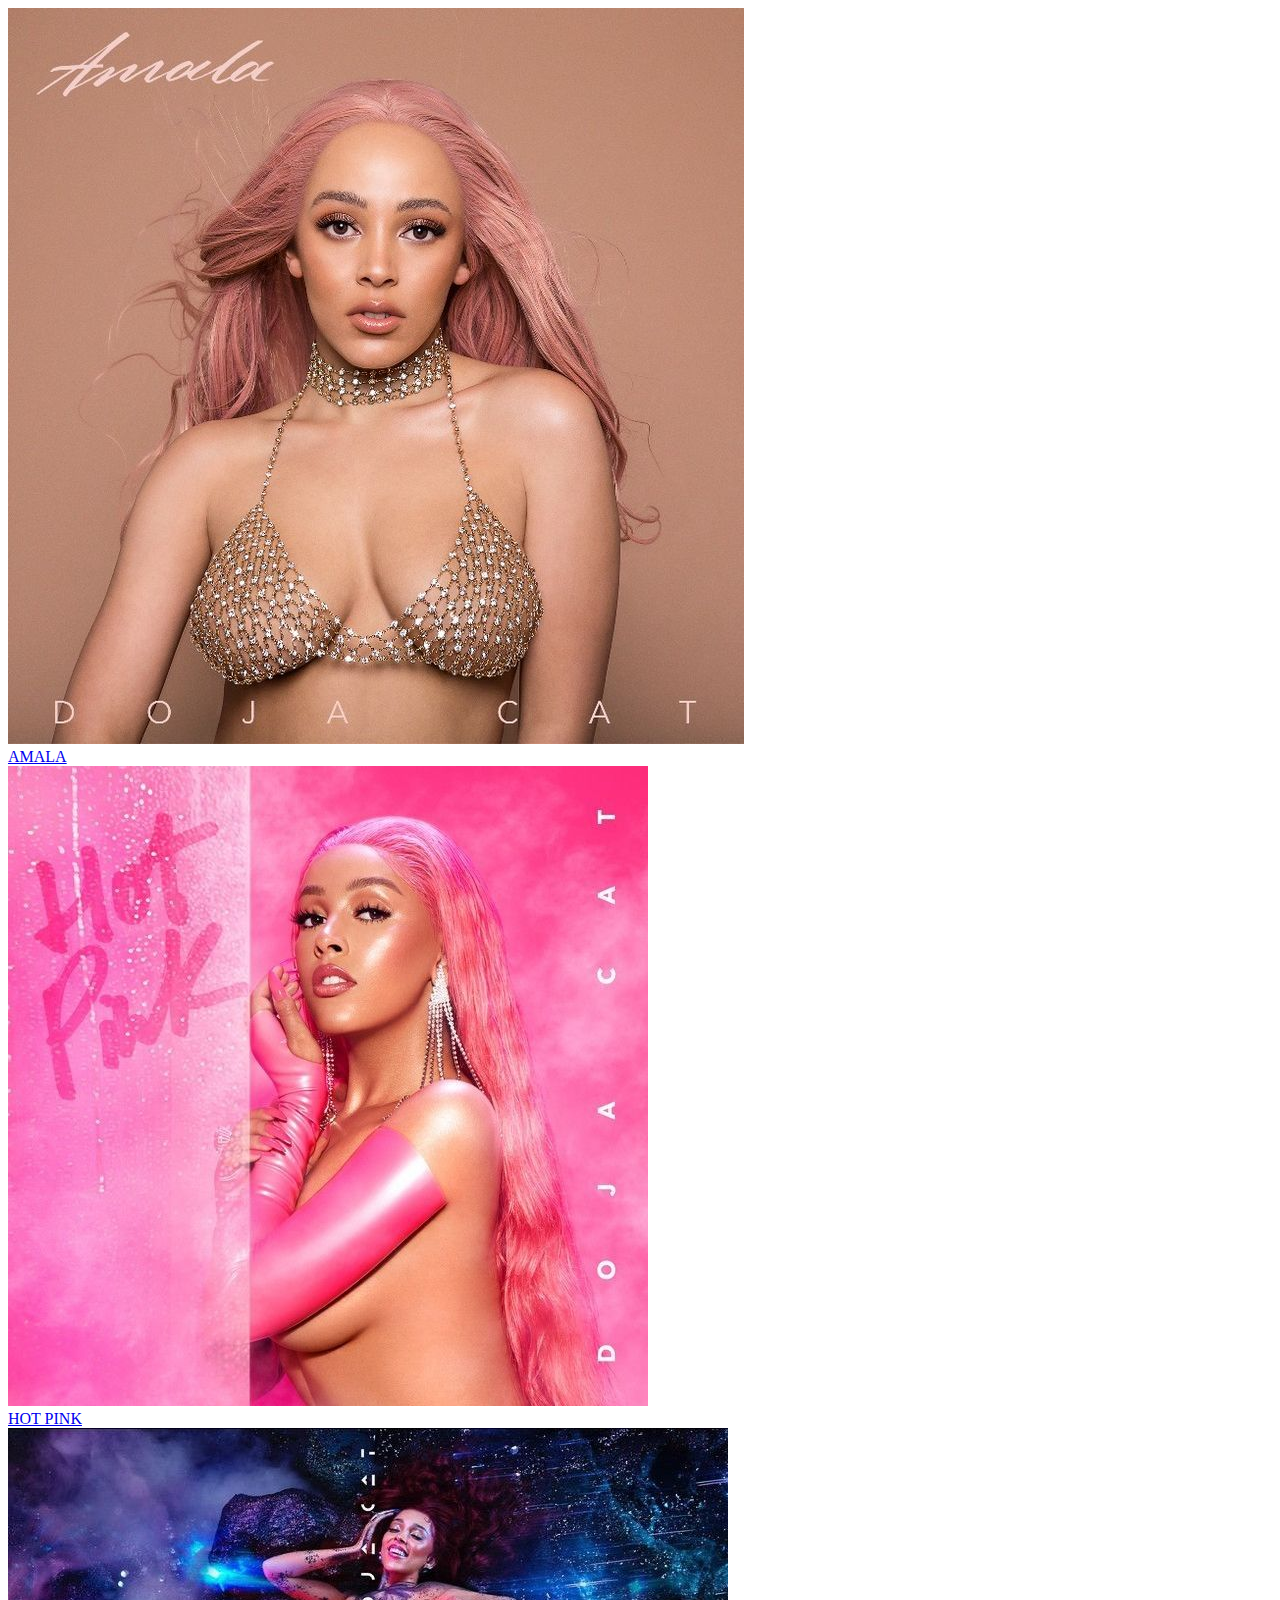
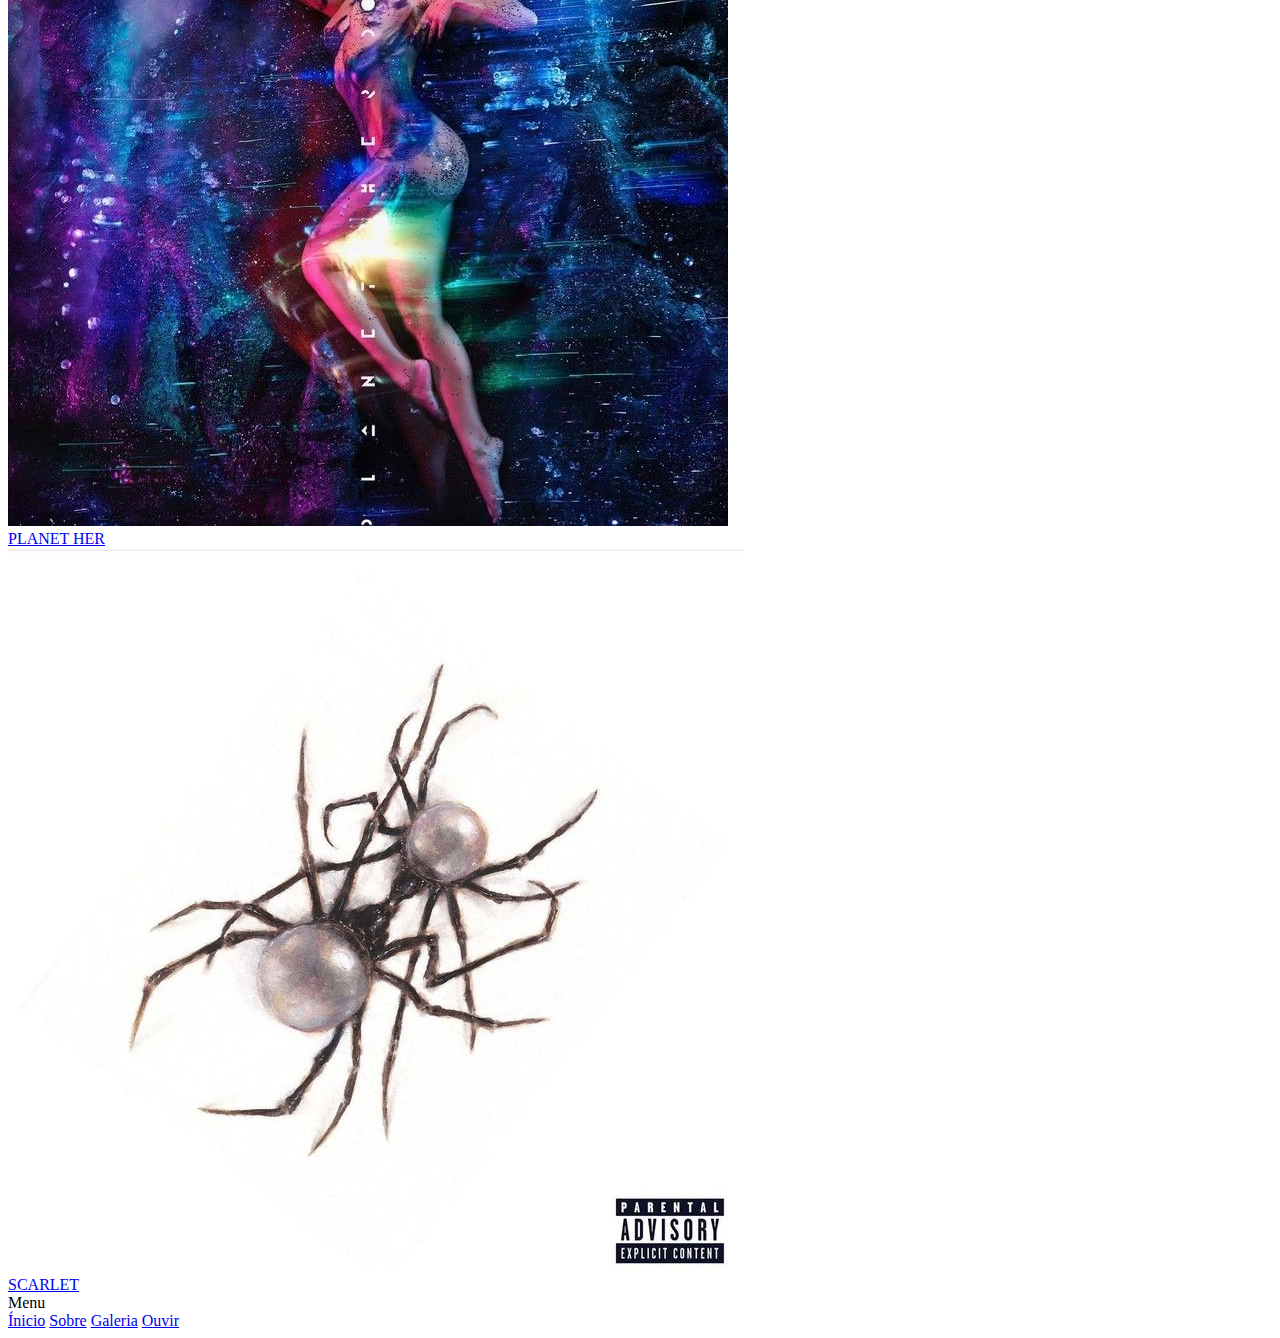
==== pages/albuns.html @ 06412434 "Update albuns.html" ====
<!DOCTYPE html>

<head>
    <meta charset="UTF-8">
    <title>Álbuns - Doja Cat</title>
    <link rel="stylesheet" href="./css/album.css">
</head>

<body>
    <div class="albums-container">
        <div class="album-box">
            <a href="amala.html" class="album-link">
                <img src="../imgs/amala.png" alt="Amala">
                <div class="album-name">AMALA</div>
            </a>
        </div>

        <div class="album-box">
            <a href="hotpink.html" class="album-link">
                <img src="../imgs/hotpink.png" alt="Hot Pink">
                <div class="album-name">HOT PINK</div>
            </a>
        </div>

        <div class="album-box">
            <a href="planether.html" class="album-link">
                <img src="../imgs/planether.png" alt="Planet Her">
                <div class="album-name">PLANET HER</div>
            </a>
        </div>

        <div class="album-box">
            <a href="scarlet.html" class="album-link">
                <img src="../imgs/scarlet.png" alt="Scarlet">
                <div class="album-name">SCARLET</div>
            </a>
        </div>
    </div>

    <div class="menu-container">
        <div class="menu">
            Menu
        </div>
        <div class="menu-items">
            <a href="../index.html" class="menu-item">Ínicio</a>
            <a href="artista.html" class="menu-item">Sobre</a>
            <a href="galeria.html" class="menu-item">Galeria</a>
            <a href="stream.html" class="menu-item">Ouvir</a>
        </div>
    </div>
</body>

</html>
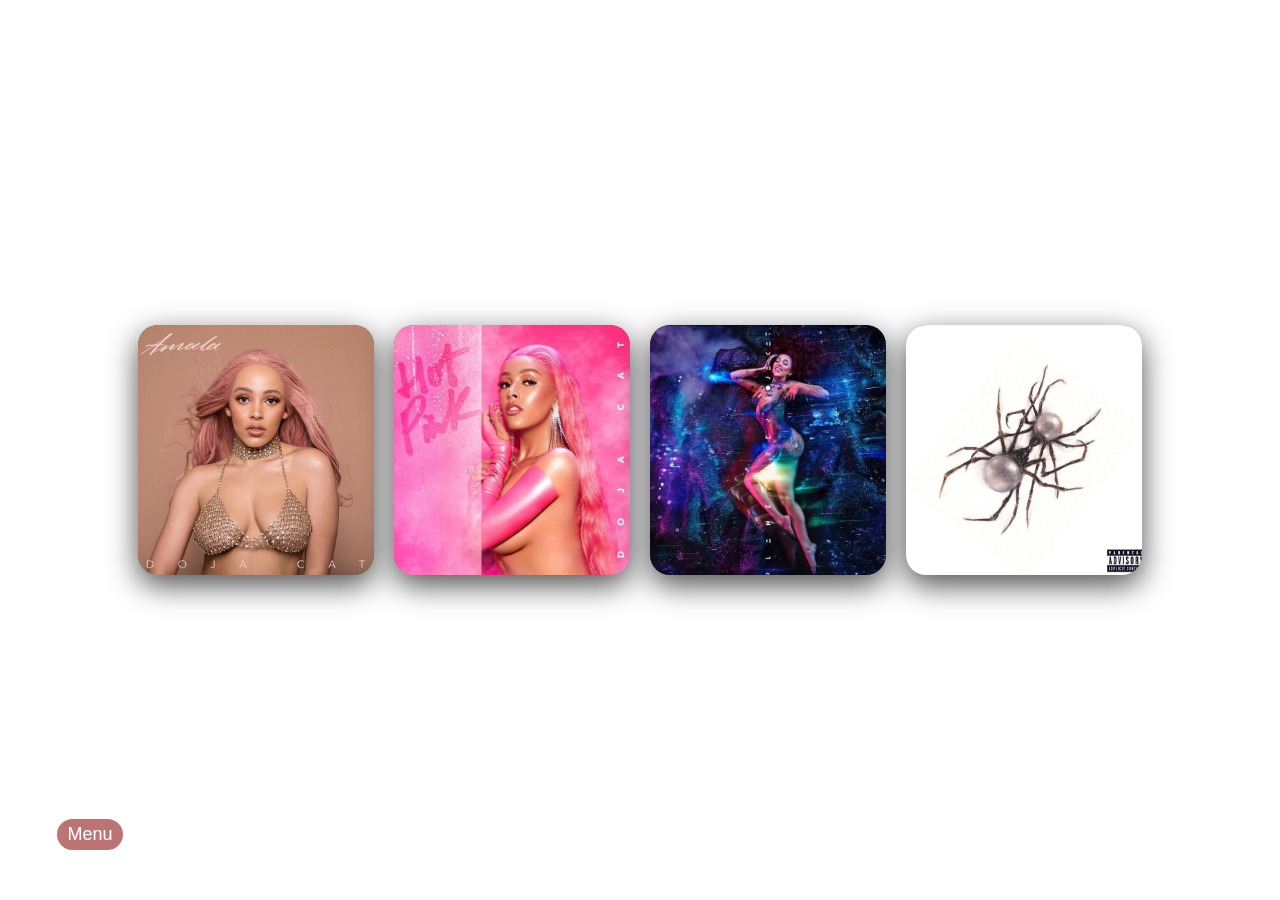
==== commit 913d35f4: "Update albuns.html" ====
--- a/pages/albuns.html
+++ b/pages/albuns.html
@@ -3,7 +3,7 @@
 <head>
     <meta charset="UTF-8">
     <title>Álbuns - Doja Cat</title>
-    <link rel="stylesheet" href="./css/album.css">
+    <link rel="stylesheet" href="/css/album.css">
 </head>
 
 <body>
--- a/css/album.css
+++ b/css/album.css
@@ -0,0 +1,100 @@
+body {
+    font-family: 'Arial', sans-serif;
+    background-image: url('./imgs/DOJA.png');
+    background-size: cover;
+    background-position: center;
+    background-attachment: fixed;
+    margin: 0;
+    padding: 0;
+    height: 100vh;
+    position: relative;
+    overflow: hidden;
+    display: flex;
+    justify-content: center;
+    align-items: center;
+}
+
+.albums-container {
+    display: flex;
+    justify-content: space-around;
+    align-items: center;
+    width: 80%; 
+}
+
+.album-box {
+    position: relative;
+    width: 250px; 
+    height: 250px; 
+    background-color: rgba(0, 0, 0, 0.6);
+    border-radius: 20px;
+    overflow: hidden;
+    box-shadow: 0 10px 30px rgba(0, 0, 0, 0.7);
+    transition: transform 0.3s;
+    margin: 10px; 
+    display: flex;
+    flex-direction: column;
+    justify-content: flex-end; 
+}
+
+.album-box:hover {
+    transform: scale(1.05);
+}
+
+.album-link {
+    display: block;
+    position: relative;
+    width: 100%;
+    height: 100%;
+    color: white;
+    text-decoration: none;
+}
+
+.album-box img {
+    width: 100%;
+    height: 100%;
+    object-fit: cover;
+}
+
+.menu-container {
+    position: fixed;
+    bottom: 50px;
+    left: 40px;
+    text-align: center;
+    width: 100px;
+}
+
+.menu {
+    background-color: rgba(141, 21, 21, 0.6);
+    color: white;
+    font-size: 18px;
+    padding: 5px 10px;
+    border-radius: 20px;
+    cursor: pointer;
+    display: inline-block;
+    backdrop-filter: blur(10px);
+}
+
+.menu-items {
+    display: none;
+    background-color: rgba(0, 0, 0, 0.8);
+    border-radius: 10px;
+    padding: 10px;
+    margin-top: 5px;
+    text-align: center;
+}
+
+.menu-item {
+    display: block;
+    color: white;
+    text-decoration: none;
+    padding: 10px;
+    border-bottom: 1px solid rgba(255, 255, 255, 0.2);
+}
+
+.menu-item:last-child {
+    border-bottom: none;
+}
+
+.menu-container:hover .menu-items {
+    display: block;
+}
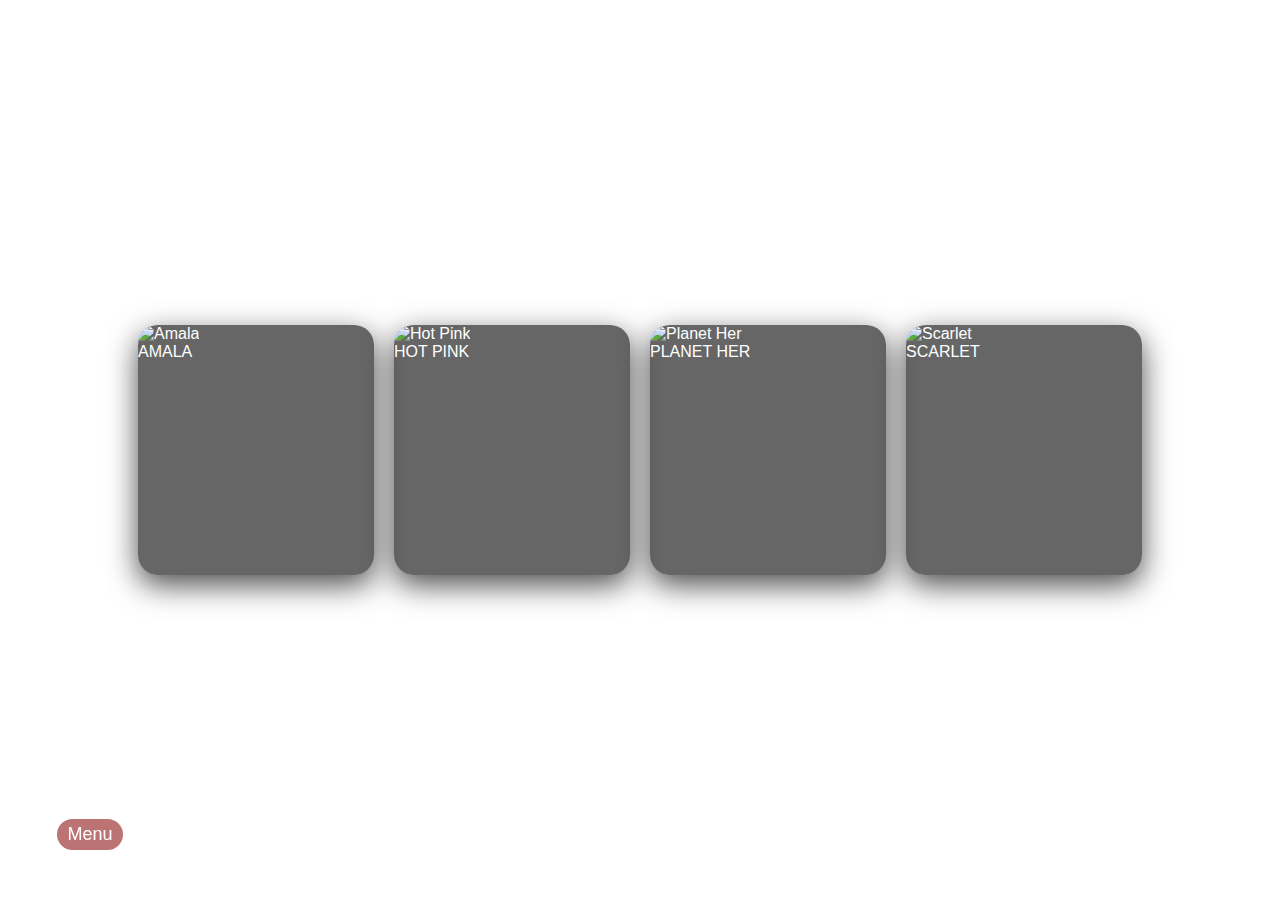
==== commit d8d0511c: "Update albuns.html" ====
--- a/pages/albuns.html
+++ b/pages/albuns.html
@@ -3,35 +3,35 @@
 <head>
     <meta charset="UTF-8">
     <title>Álbuns - Doja Cat</title>
-    <link rel="stylesheet" href="/css/album.css">
+    <link rel="stylesheet" href="css/album.css">
 </head>
 
 <body>
     <div class="albums-container">
         <div class="album-box">
             <a href="amala.html" class="album-link">
-                <img src="../imgs/amala.png" alt="Amala">
+                <img src="imgs/amala.png" alt="Amala">
                 <div class="album-name">AMALA</div>
             </a>
         </div>
 
         <div class="album-box">
             <a href="hotpink.html" class="album-link">
-                <img src="../imgs/hotpink.png" alt="Hot Pink">
+                <img src="imgs/hotpink.png" alt="Hot Pink">
                 <div class="album-name">HOT PINK</div>
             </a>
         </div>
 
         <div class="album-box">
             <a href="planether.html" class="album-link">
-                <img src="../imgs/planether.png" alt="Planet Her">
+                <img src="imgs/planether.png" alt="Planet Her">
                 <div class="album-name">PLANET HER</div>
             </a>
         </div>
 
         <div class="album-box">
             <a href="scarlet.html" class="album-link">
-                <img src="../imgs/scarlet.png" alt="Scarlet">
+                <img src="imgs/scarlet.png" alt="Scarlet">
                 <div class="album-name">SCARLET</div>
             </a>
         </div>
@@ -42,12 +42,115 @@
             Menu
         </div>
         <div class="menu-items">
-            <a href="../index.html" class="menu-item">Ínicio</a>
+            <a href="index.html" class="menu-item">Ínicio</a>
             <a href="artista.html" class="menu-item">Sobre</a>
             <a href="galeria.html" class="menu-item">Galeria</a>
             <a href="stream.html" class="menu-item">Ouvir</a>
         </div>
     </div>
+
+    <style>
+        body {
+            font-family: 'Arial', sans-serif;
+            background-image: url('imgs/DOJA.png');
+            background-size: cover;
+            background-position: center;
+            background-attachment: fixed;
+            margin: 0;
+            padding: 0;
+            height: 100vh;
+            position: relative;
+            overflow: hidden;
+            display: flex;
+            justify-content: center;
+            align-items: center;
+        }
+
+        .albums-container {
+            display: flex;
+            justify-content: space-around;
+            align-items: center;
+            width: 80%; 
+        }
+
+        .album-box {
+            position: relative;
+            width: 250px; 
+            height: 250px; 
+            background-color: rgba(0, 0, 0, 0.6);
+            border-radius: 20px;
+            overflow: hidden;
+            box-shadow: 0 10px 30px rgba(0, 0, 0, 0.7);
+            transition: transform 0.3s;
+            margin: 10px; 
+            display: flex;
+            flex-direction: column;
+            justify-content: flex-end; 
+        }
+
+        .album-box:hover {
+            transform: scale(1.05);
+        }
+
+        .album-link {
+            display: block;
+            position: relative;
+            width: 100%;
+            height: 100%;
+            color: white;
+            text-decoration: none;
+        }
+
+        .album-box img {
+            width: 100%;
+            height: 100%;
+            object-fit: cover;
+        }
+
+        .menu-container {
+            position: fixed;
+            bottom: 50px;
+            left: 40px;
+            text-align: center;
+            width: 100px;
+        }
+
+        .menu {
+            background-color: rgba(141, 21, 21, 0.6);
+            color: white;
+            font-size: 18px;
+            padding: 5px 10px;
+            border-radius: 20px;
+            cursor: pointer;
+            display: inline-block;
+            backdrop-filter: blur(10px);
+        }
+
+        .menu-items {
+            display: none;
+            background-color: rgba(0, 0, 0, 0.8);
+            border-radius: 10px;
+            padding: 10px;
+            margin-top: 5px;
+            text-align: center;
+        }
+
+        .menu-item {
+            display: block;
+            color: white;
+            text-decoration: none;
+            padding: 10px;
+            border-bottom: 1px solid rgba(255, 255, 255, 0.2);
+        }
+
+        .menu-item:last-child {
+            border-bottom: none;
+        }
+
+        .menu-container:hover .menu-items {
+            display: block;
+        }
+    </style>
 </body>
 
 </html>
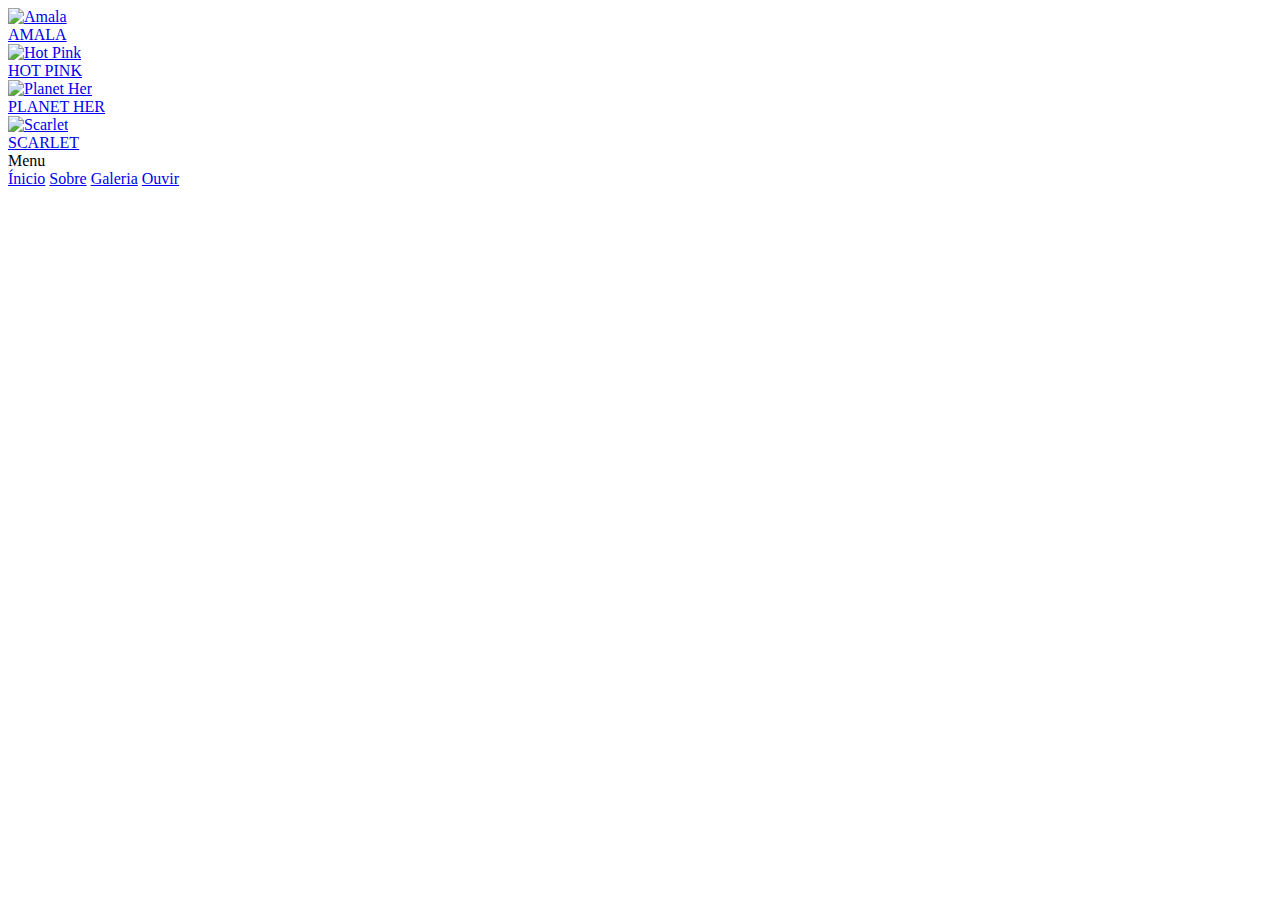
==== commit ba7119c7: "Update albuns.html" ====
--- a/pages/albuns.html
+++ b/pages/albuns.html
@@ -48,109 +48,7 @@
             <a href="stream.html" class="menu-item">Ouvir</a>
         </div>
     </div>
-
-    <style>
-        body {
-            font-family: 'Arial', sans-serif;
-            background-image: url('imgs/DOJA.png');
-            background-size: cover;
-            background-position: center;
-            background-attachment: fixed;
-            margin: 0;
-            padding: 0;
-            height: 100vh;
-            position: relative;
-            overflow: hidden;
-            display: flex;
-            justify-content: center;
-            align-items: center;
-        }
-
-        .albums-container {
-            display: flex;
-            justify-content: space-around;
-            align-items: center;
-            width: 80%; 
-        }
-
-        .album-box {
-            position: relative;
-            width: 250px; 
-            height: 250px; 
-            background-color: rgba(0, 0, 0, 0.6);
-            border-radius: 20px;
-            overflow: hidden;
-            box-shadow: 0 10px 30px rgba(0, 0, 0, 0.7);
-            transition: transform 0.3s;
-            margin: 10px; 
-            display: flex;
-            flex-direction: column;
-            justify-content: flex-end; 
-        }
-
-        .album-box:hover {
-            transform: scale(1.05);
-        }
-
-        .album-link {
-            display: block;
-            position: relative;
-            width: 100%;
-            height: 100%;
-            color: white;
-            text-decoration: none;
-        }
-
-        .album-box img {
-            width: 100%;
-            height: 100%;
-            object-fit: cover;
-        }
-
-        .menu-container {
-            position: fixed;
-            bottom: 50px;
-            left: 40px;
-            text-align: center;
-            width: 100px;
-        }
-
-        .menu {
-            background-color: rgba(141, 21, 21, 0.6);
-            color: white;
-            font-size: 18px;
-            padding: 5px 10px;
-            border-radius: 20px;
-            cursor: pointer;
-            display: inline-block;
-            backdrop-filter: blur(10px);
-        }
-
-        .menu-items {
-            display: none;
-            background-color: rgba(0, 0, 0, 0.8);
-            border-radius: 10px;
-            padding: 10px;
-            margin-top: 5px;
-            text-align: center;
-        }
-
-        .menu-item {
-            display: block;
-            color: white;
-            text-decoration: none;
-            padding: 10px;
-            border-bottom: 1px solid rgba(255, 255, 255, 0.2);
-        }
-
-        .menu-item:last-child {
-            border-bottom: none;
-        }
-
-        .menu-container:hover .menu-items {
-            display: block;
-        }
-    </style>
 </body>
 
 </html>
+
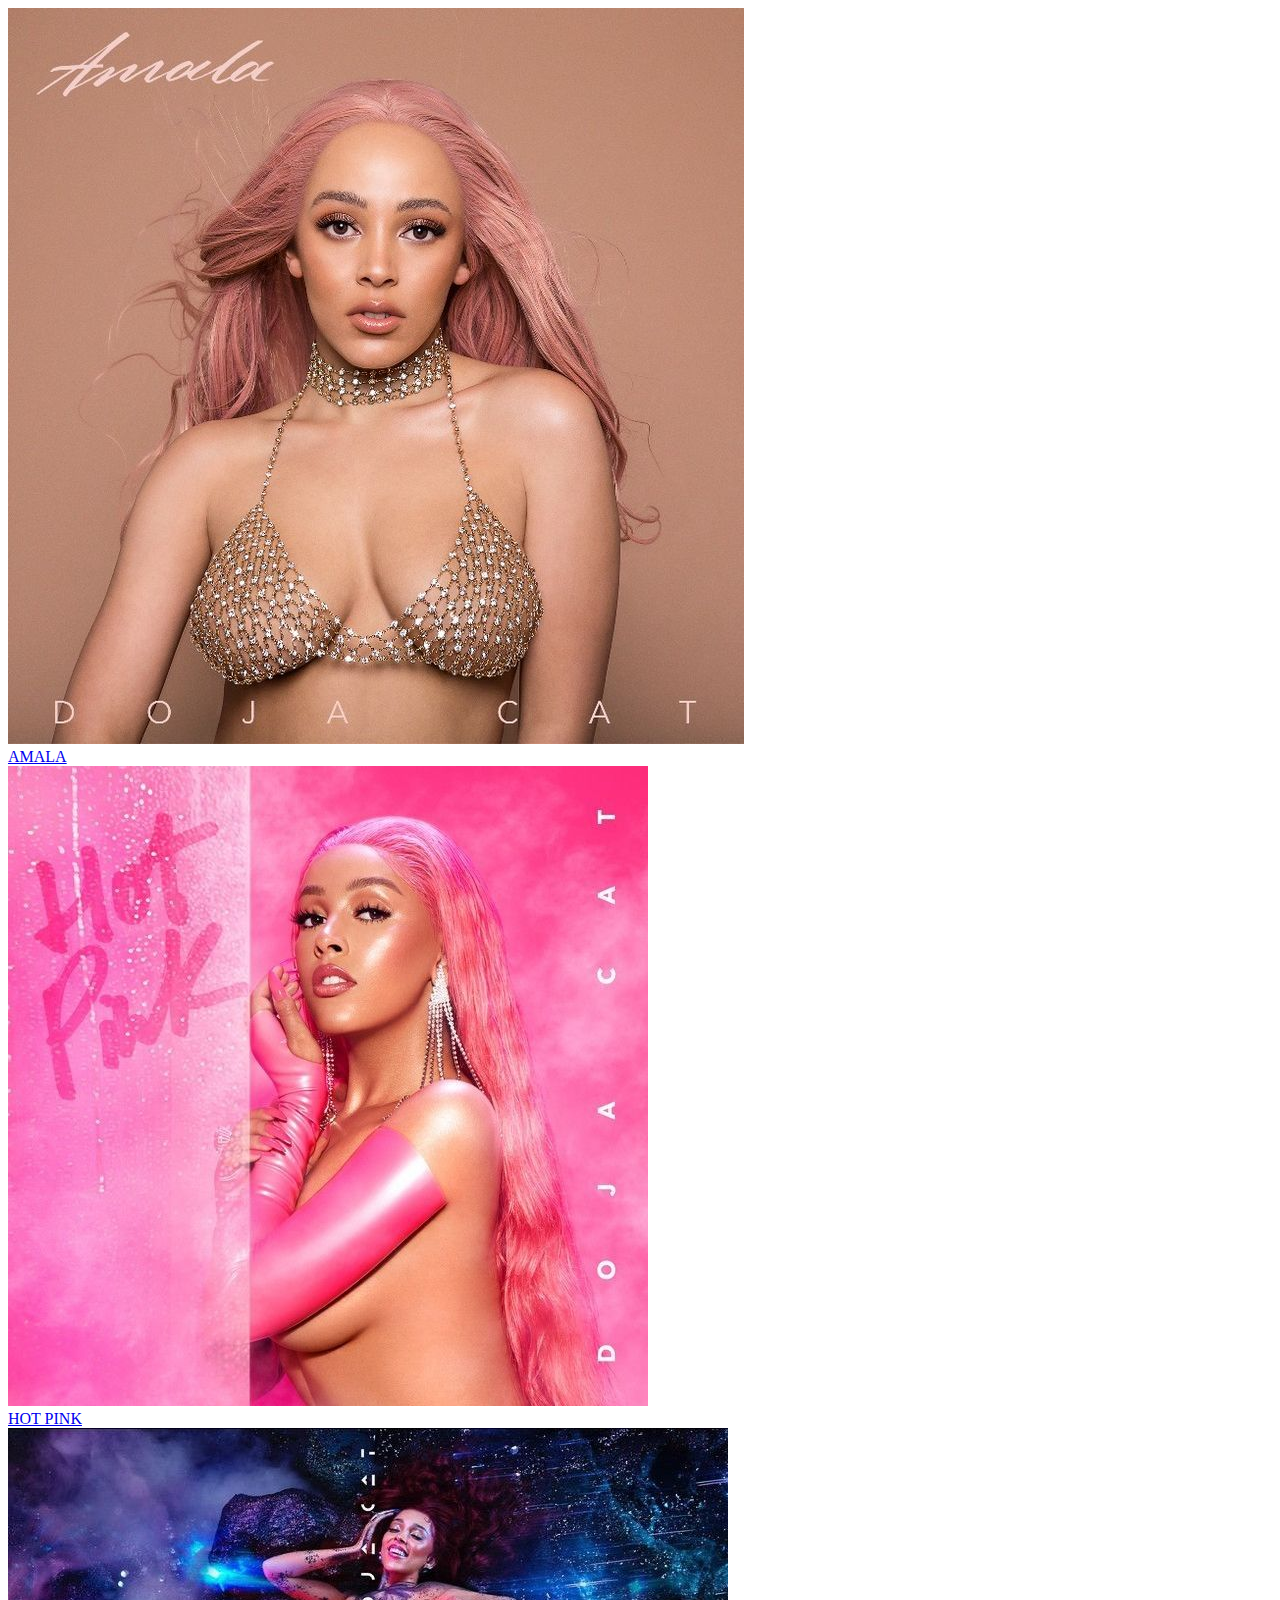
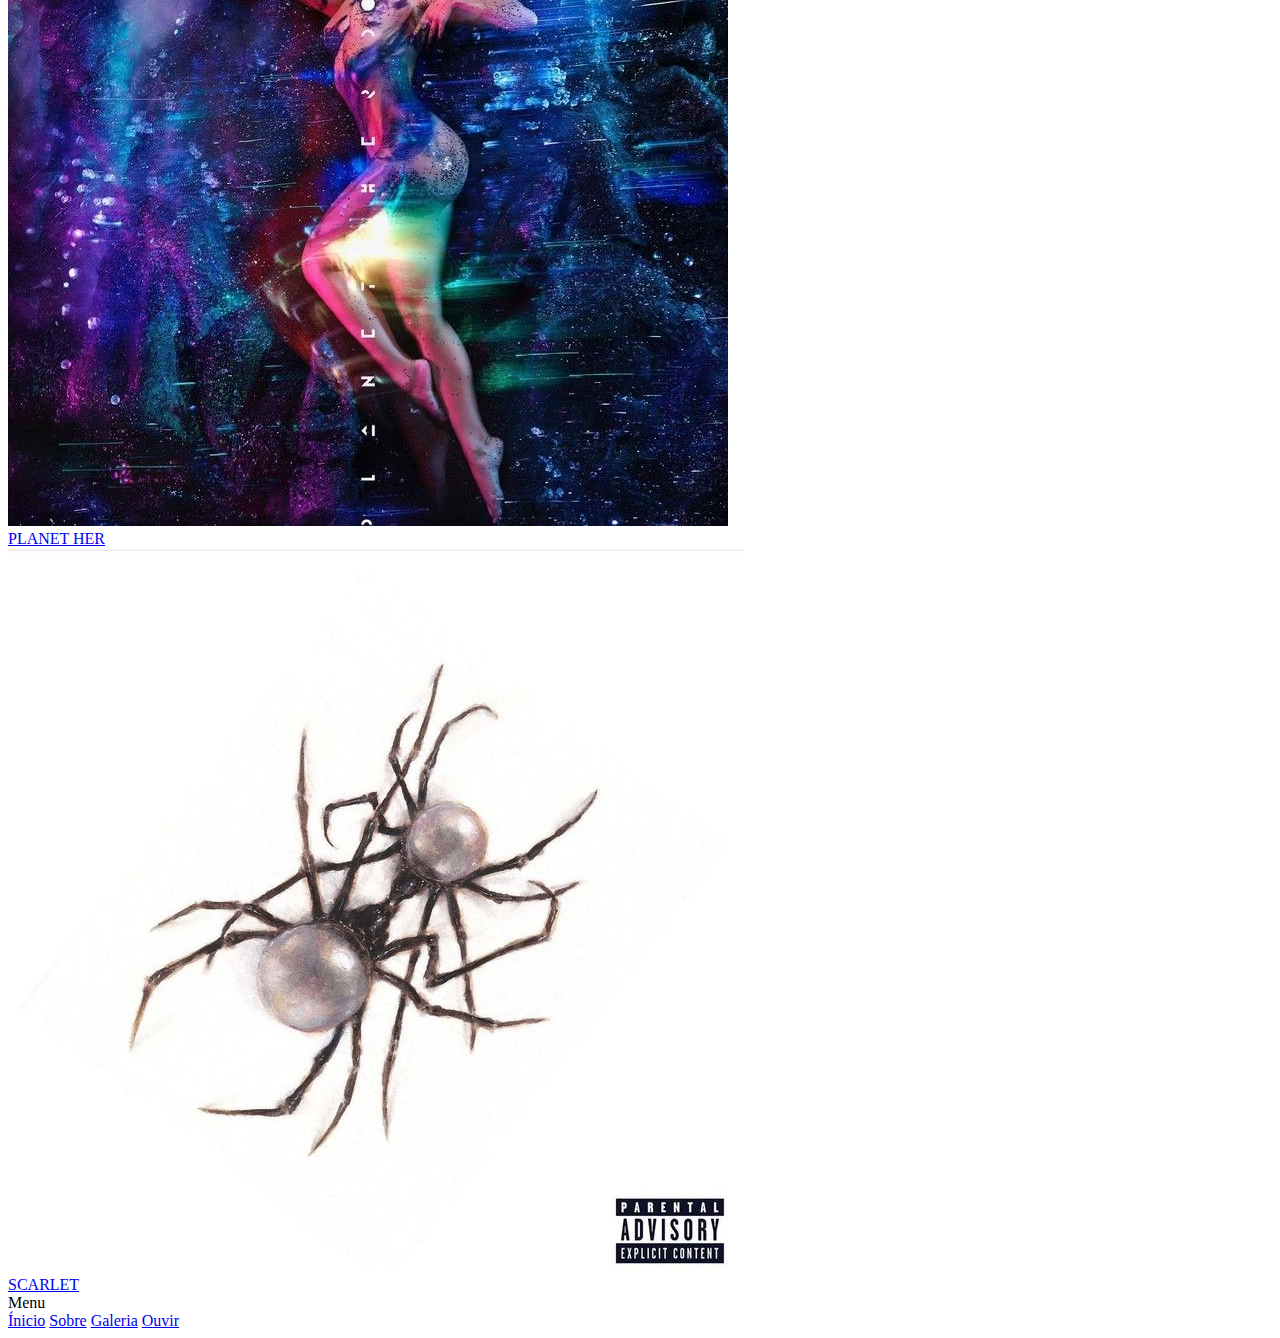
==== commit c897687b: "Update albuns.html" ====
--- a/pages/albuns.html
+++ b/pages/albuns.html
@@ -10,28 +10,28 @@
     <div class="albums-container">
         <div class="album-box">
             <a href="amala.html" class="album-link">
-                <img src="imgs/amala.png" alt="Amala">
+                <img src="../imgs/amala.png" alt="Amala">
                 <div class="album-name">AMALA</div>
             </a>
         </div>
 
         <div class="album-box">
             <a href="hotpink.html" class="album-link">
-                <img src="imgs/hotpink.png" alt="Hot Pink">
+                <img src="../imgs/hotpink.png" alt="Hot Pink">
                 <div class="album-name">HOT PINK</div>
             </a>
         </div>
 
         <div class="album-box">
             <a href="planether.html" class="album-link">
-                <img src="imgs/planether.png" alt="Planet Her">
+                <img src="../imgs/planether.png" alt="Planet Her">
                 <div class="album-name">PLANET HER</div>
             </a>
         </div>
 
         <div class="album-box">
             <a href="scarlet.html" class="album-link">
-                <img src="imgs/scarlet.png" alt="Scarlet">
+                <img src="../imgs/scarlet.png" alt="Scarlet">
                 <div class="album-name">SCARLET</div>
             </a>
         </div>
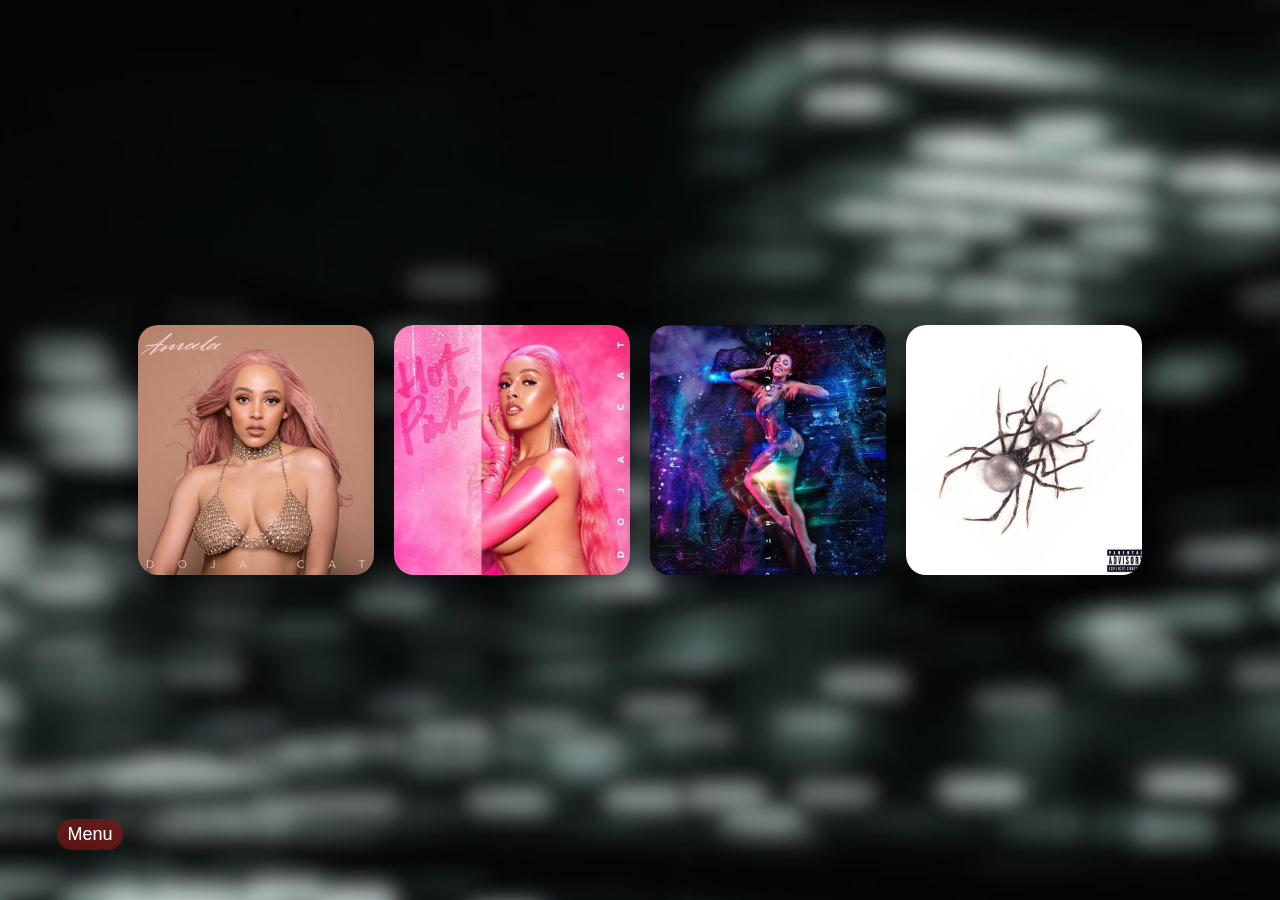
==== commit 55c93970: "Update albuns.html" ====
--- a/pages/albuns.html
+++ b/pages/albuns.html
@@ -3,7 +3,7 @@
 <head>
     <meta charset="UTF-8">
     <title>Álbuns - Doja Cat</title>
-    <link rel="stylesheet" href="css/album.css">
+    <link rel="stylesheet" href="album.css">
 </head>
 
 <body>
--- a/pages/album.css
+++ b/pages/album.css
@@ -0,0 +1,100 @@
+body {
+    font-family: 'Arial', sans-serif;
+    background-image: url('../imgs/DOJA.png');
+    background-size: cover;
+    background-position: center;
+    background-attachment: fixed;
+    margin: 0;
+    padding: 0;
+    height: 100vh;
+    position: relative;
+    overflow: hidden;
+    display: flex;
+    justify-content: center;
+    align-items: center;
+}
+
+.albums-container {
+    display: flex;
+    justify-content: space-around;
+    align-items: center;
+    width: 80%; 
+}
+
+.album-box {
+    position: relative;
+    width: 250px; 
+    height: 250px; 
+    background-color: rgba(0, 0, 0, 0.6);
+    border-radius: 20px;
+    overflow: hidden;
+    box-shadow: 0 10px 30px rgba(0, 0, 0, 0.7);
+    transition: transform 0.3s;
+    margin: 10px; 
+    display: flex;
+    flex-direction: column;
+    justify-content: flex-end; 
+}
+
+.album-box:hover {
+    transform: scale(1.05);
+}
+
+.album-link {
+    display: block;
+    position: relative;
+    width: 100%;
+    height: 100%;
+    color: white;
+    text-decoration: none;
+}
+
+.album-box img {
+    width: 100%;
+    height: 100%;
+    object-fit: cover;
+}
+
+.menu-container {
+    position: fixed;
+    bottom: 50px;
+    left: 40px;
+    text-align: center;
+    width: 100px;
+}
+
+.menu {
+    background-color: rgba(141, 21, 21, 0.6);
+    color: white;
+    font-size: 18px;
+    padding: 5px 10px;
+    border-radius: 20px;
+    cursor: pointer;
+    display: inline-block;
+    backdrop-filter: blur(10px);
+}
+
+.menu-items {
+    display: none;
+    background-color: rgba(0, 0, 0, 0.8);
+    border-radius: 10px;
+    padding: 10px;
+    margin-top: 5px;
+    text-align: center;
+}
+
+.menu-item {
+    display: block;
+    color: white;
+    text-decoration: none;
+    padding: 10px;
+    border-bottom: 1px solid rgba(255, 255, 255, 0.2);
+}
+
+.menu-item:last-child {
+    border-bottom: none;
+}
+
+.menu-container:hover .menu-items {
+    display: block;
+}
